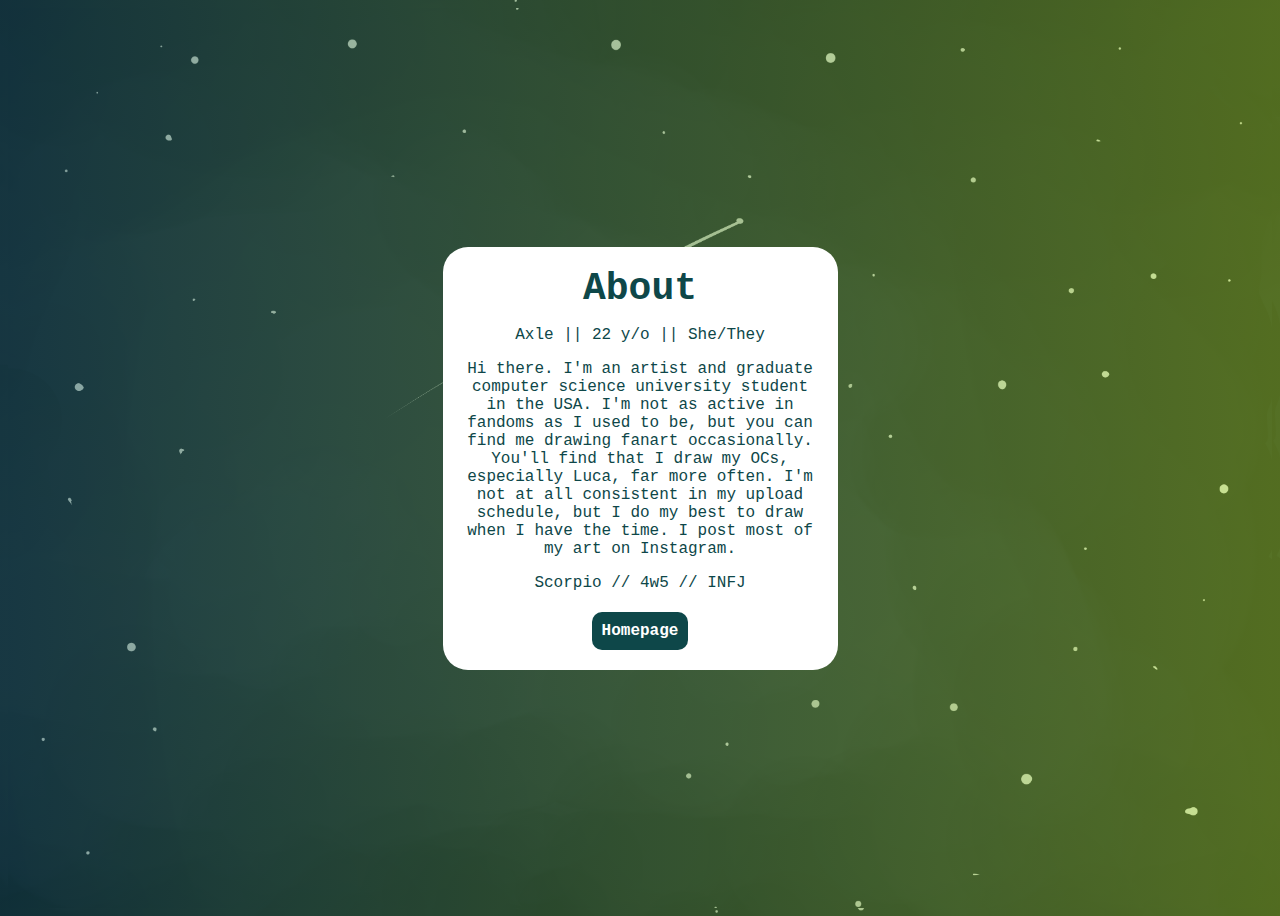
==== about.html @ dbf54ef5 "Initial commit." ====
<!DOCTYPE html>

<html>
<head>
    <title>AnxiousGlxtch</title>
    <link rel="stylesheet" type="text/css" href="assets/css/index.css">
</head>

<body>
    <div class="home-container">
        <div class="top-card">
            <h1 class="title">About</h1>
            <p class="paragraph">
                Axle || 22 y/o || She/They
            </p>
            <p class="paragraph">
                Hi there. I'm an artist and graduate computer science university student in the USA.
                I'm not as active in fandoms as I used to be, but you can find me drawing fanart occasionally.
                You'll find that I draw my OCs, especially Luca, far more often. I'm not at all consistent in
                my upload schedule, but I do my best to draw when I have the time. I post most of my art on
                Instagram.
            </p>
            <p class="paragraph">
                Scorpio // 4w5 // INFJ
            </p>
            <div class="social-icon-container">
                <a
                    class="button-link"
                    href="index.html"
                >
                    <div class="button">
                        <p class="button-text">Homepage</p>
                    </div>
                </a>
            </div>
        </div>
    </div>
</body>

</html>
---- assets/css/index.css ----
html,body {
    font-family: "Courier New", Courier, monospace;
    background: linear-gradient(to right,rgba(14, 71, 73, 0.5), rgba(149, 198, 35, 0.5)), url('../bg.png');
    background-size: cover;
    color: #0E4749;
}

/* Special ids for titles and description */
#name {
    font-size: 38px;
    font-weight: 1000;
    margin-top:20px;
    margin-bottom:0px;
}

#username {
    color: #95c623;
    font-size: 18px;
    font-weight: bold;
    margin-top: 2px;
    margin-bottom: 0px;
}

#description {
    font-size: 14px;
    margin-top: 10px;
    margin-bottom:0px;
    text-align: center;
}

/* Other styles */

div.home-container {
    min-height: 100vh;
    display: flex;
    flex-direction: column;
    justify-content: center;
    align-items: center;
}

div.top-card {
    display: flex;
    flex-direction: column;
    align-items:center;
    justify-content: center;
    background-color: white !important;
    border-radius: 25px;
    padding: 20px;
    max-width: 355px;
}

div.social-icon-container {
    display: flex;
    align-items: center;
    padding-top:20px
}

div.button {
    background-color: #0E4749;
    padding: 10px;
    margin-left:2px;
    margin-right: 2px;
    border-radius: 10px;
}

p.button-text {
    margin: 0px;
    font-weight: 800;
    color: white;
}

a.button-link {
    text-decoration: none;
    color:inherit;
}

a.button-link:hover {
    color:grey;
}

img.user-icon {
    max-width: 250px;
    max-height: 250px;
    min-width: 100px;
    min-height: 100px;
    border-radius: 50%;
}

.social-icon {
    margin-right: 5px;
    margin-left: 5px;
    font-size: 2.5em;
    color: #0E4749
}

a.social-link {
    color:inherit;
}

a.social-link:hover {
    color: grey;
}

h1.title {
    font-weight: 900;
    margin: 0px;
    font-size: 38px;
}

h2.subtitle {
    margin-bottom: 0px;
    font-size: 28px;
}

p.paragraph {
    font-size: 12pt;
    margin-bottom: 0px;
    text-align: center;
}
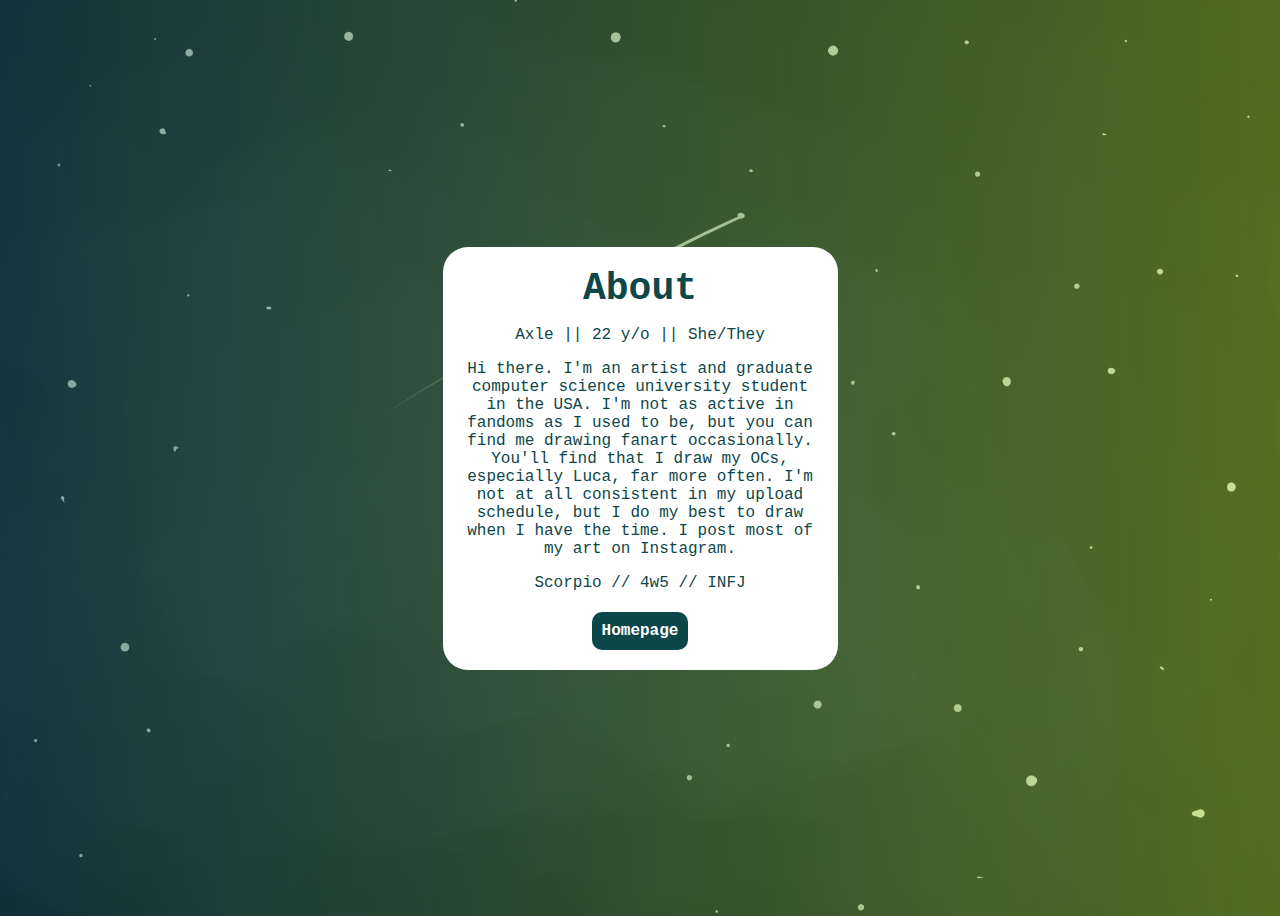
==== commit 29577f71: "Updated scaling issues, new favicon" ====
--- a/about.html
+++ b/about.html
@@ -4,6 +4,11 @@
 <head>
     <title>AnxiousGlxtch</title>
     <link rel="stylesheet" type="text/css" href="assets/css/index.css">
+    <meta name="viewport" content="width=device-width, initial-scale=1.0">
+    <link rel="apple-touch-icon" sizes="180x180" href="assets/favicon/apple-touch-icon.png">
+    <link rel="icon" type="image/png" sizes="32x32" href="assets/favicon/favicon-32x32.png">
+    <link rel="icon" type="image/png" sizes="16x16" href="assets/favicon/favicon-16x16.png">
+    <link rel="manifest" href="assets/favicon/site.webmanifest">
 </head>
 
 <body>
--- a/assets/css/index.css
+++ b/assets/css/index.css
@@ -1,8 +1,11 @@
-html,body {
-    font-family: "Courier New", Courier, monospace;
+html {
     background: linear-gradient(to right,rgba(14, 71, 73, 0.5), rgba(149, 198, 35, 0.5)), url('../bg.png');
     background-size: cover;
     color: #0E4749;
+}
+
+body {
+    font-family: "Courier New", Courier, monospace;
 }
 
 /* Special ids for titles and description */
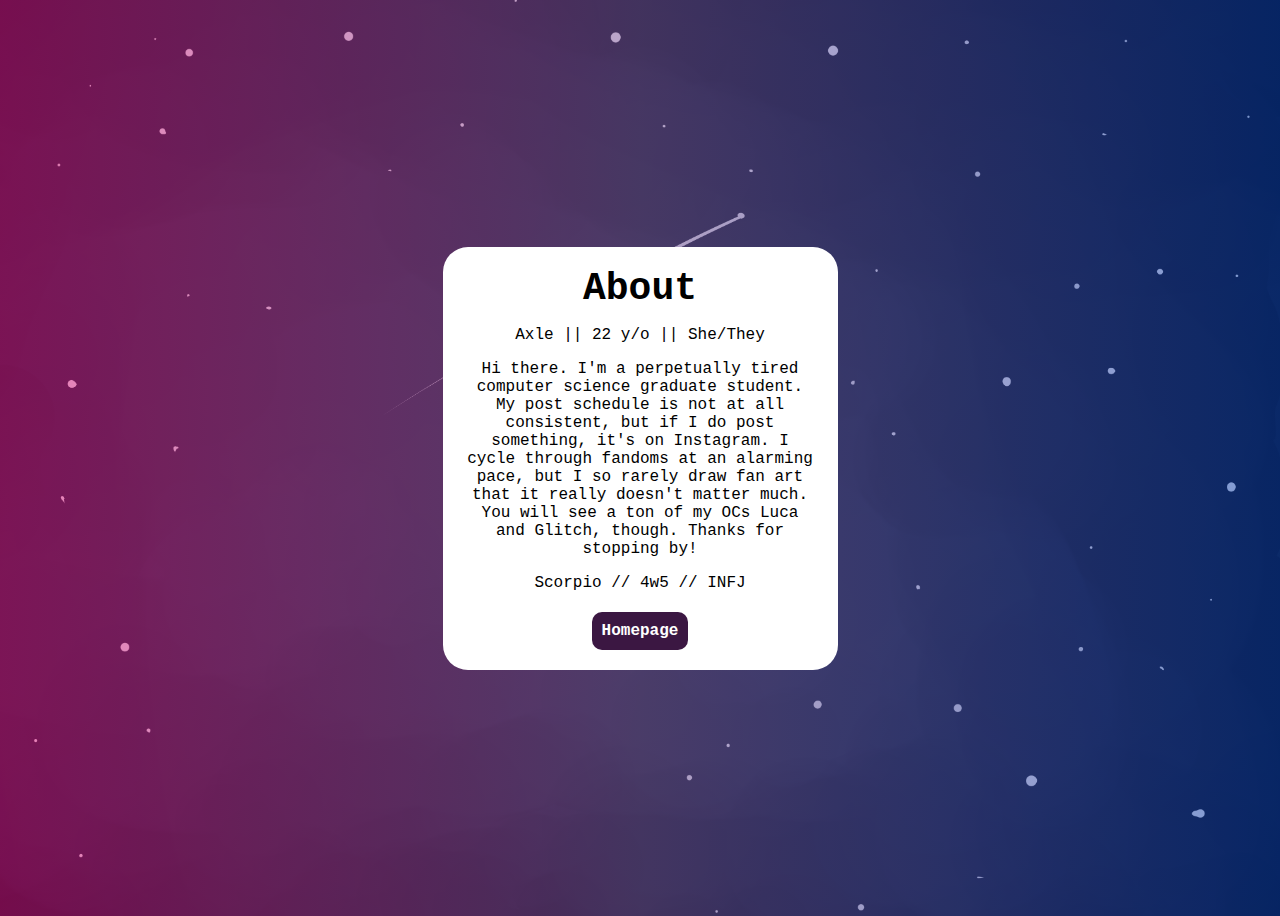
==== commit 44b7a044: "Updated about section." ====
--- a/about.html
+++ b/about.html
@@ -19,11 +19,11 @@
                 Axle || 22 y/o || She/They
             </p>
             <p class="paragraph">
-                Hi there. I'm an artist and graduate computer science university student in the USA.
-                I'm not as active in fandoms as I used to be, but you can find me drawing fanart occasionally.
-                You'll find that I draw my OCs, especially Luca, far more often. I'm not at all consistent in
-                my upload schedule, but I do my best to draw when I have the time. I post most of my art on
-                Instagram.
+                Hi there. I'm a perpetually tired computer science graduate student.
+                My post schedule is not at all consistent, but if I do post something,
+                it's on Instagram. I cycle through fandoms at an alarming pace, but I 
+                so rarely draw fan art that it really doesn't matter much. You will
+                see a ton of my OCs Luca and Glitch, though. Thanks for stopping by!
             </p>
             <p class="paragraph">
                 Scorpio // 4w5 // INFJ
--- a/assets/css/index.css
+++ b/assets/css/index.css
@@ -1,7 +1,6 @@
 html {
-    background: linear-gradient(to right,rgba(14, 71, 73, 0.5), rgba(149, 198, 35, 0.5)), url('../bg.png');
+    background: linear-gradient(to right,rgba(214, 2, 112, 0.5), rgba(115, 79, 150, 0.5), rgba(0,56,168, 0.5)), url('../bg.png');
     background-size: cover;
-    color: #0E4749;
 }
 
 body {
@@ -10,6 +9,7 @@
 
 /* Special ids for titles and description */
 #name {
+    color:#3b1742;
     font-size: 38px;
     font-weight: 1000;
     margin-top:20px;
@@ -17,7 +17,7 @@
 }
 
 #username {
-    color: #95c623;
+    color: #3b1742;
     font-size: 18px;
     font-weight: bold;
     margin-top: 2px;
@@ -25,6 +25,7 @@
 }
 
 #description {
+    color: #3b1742;
     font-size: 14px;
     margin-top: 10px;
     margin-bottom:0px;
@@ -59,7 +60,7 @@
 }
 
 div.button {
-    background-color: #0E4749;
+    background-color: #3b1742;
     padding: 10px;
     margin-left:2px;
     margin-right: 2px;
@@ -93,7 +94,7 @@
     margin-right: 5px;
     margin-left: 5px;
     font-size: 2.5em;
-    color: #0E4749
+    color: #3b1742;
 }
 
 a.social-link {
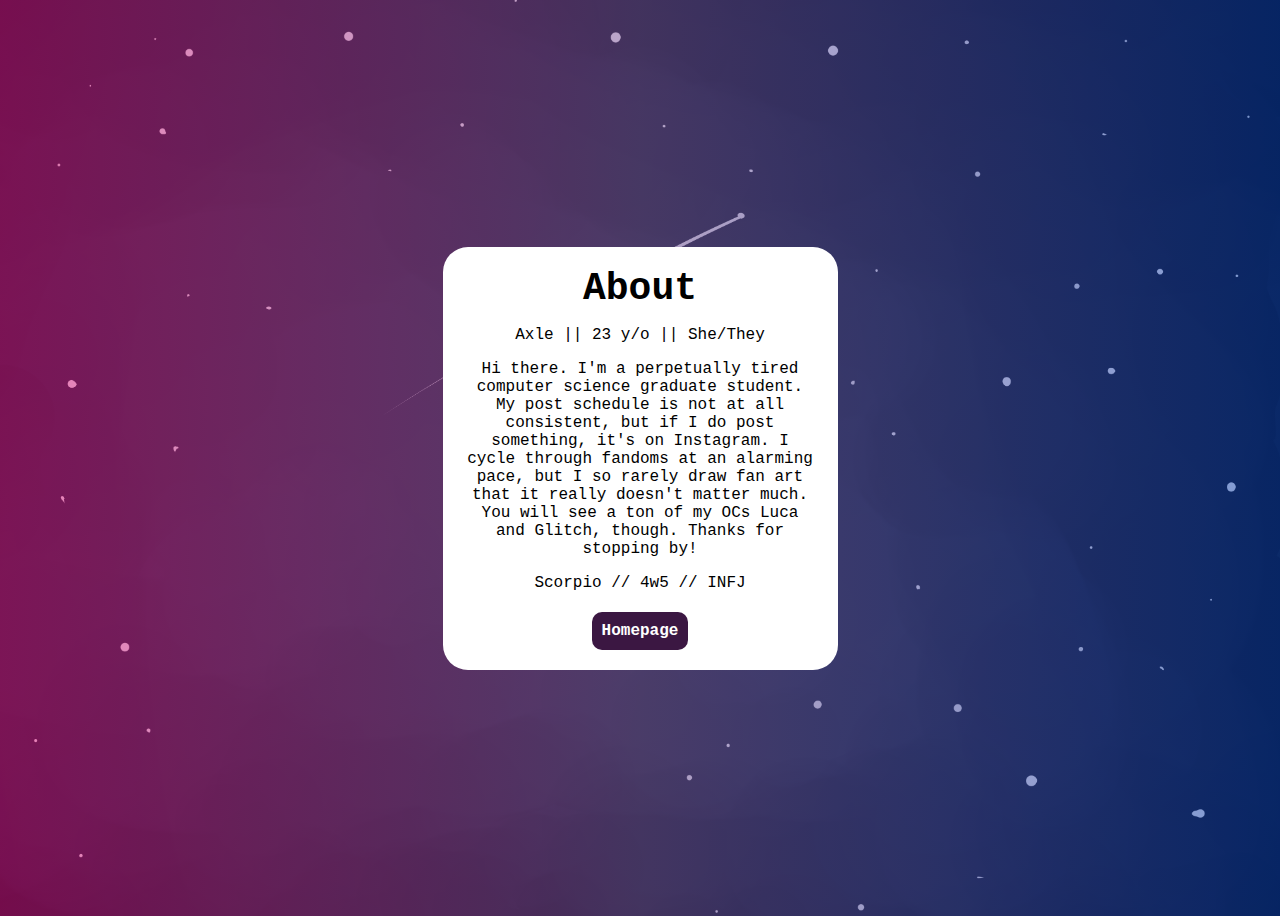
==== commit 89280520: "Updating for my birthday." ====
--- a/about.html
+++ b/about.html
@@ -16,7 +16,7 @@
         <div class="top-card">
             <h1 class="title">About</h1>
             <p class="paragraph">
-                Axle || 22 y/o || She/They
+                Axle || 23 y/o || She/They
             </p>
             <p class="paragraph">
                 Hi there. I'm a perpetually tired computer science graduate student.
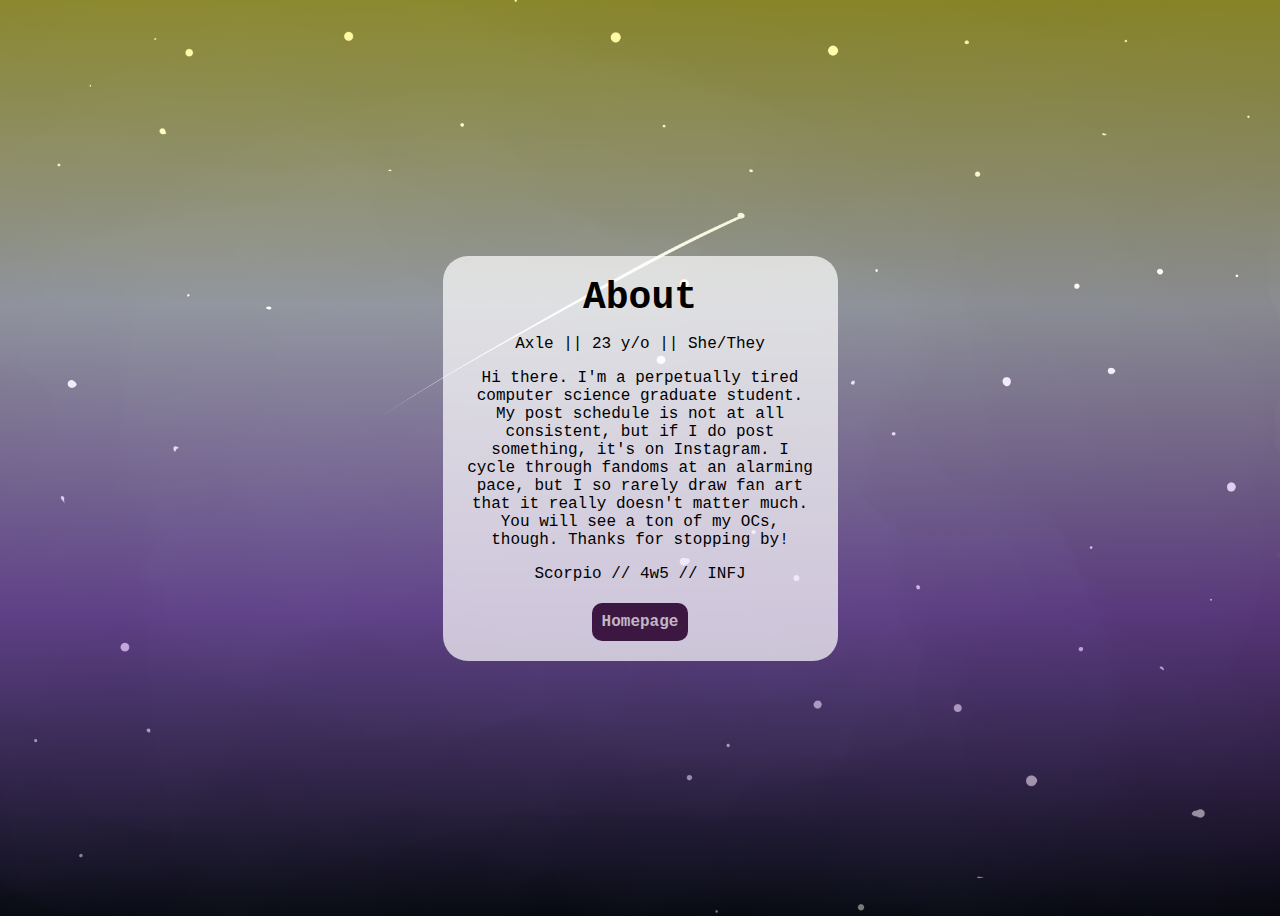
==== commit 5e4b8e56: "Cosmetic updates." ====
--- a/about.html
+++ b/about.html
@@ -23,7 +23,7 @@
                 My post schedule is not at all consistent, but if I do post something,
                 it's on Instagram. I cycle through fandoms at an alarming pace, but I 
                 so rarely draw fan art that it really doesn't matter much. You will
-                see a ton of my OCs Luca and Glitch, though. Thanks for stopping by!
+                see a ton of my OCs, though. Thanks for stopping by!
             </p>
             <p class="paragraph">
                 Scorpio // 4w5 // INFJ
--- a/assets/css/index.css
+++ b/assets/css/index.css
@@ -1,5 +1,5 @@
 html {
-    background: linear-gradient(to right,rgba(214, 2, 112, 0.5), rgba(115, 79, 150, 0.5), rgba(0,56,168, 0.5)), url('../bg.png');
+    background: linear-gradient(rgba(255, 244, 48, 0.5), rgba(255, 255, 255, 0.5), rgba(156, 89, 209, 0.5), rgba(0, 0, 0, 0.5)), url('../bg.png');
     background-size: cover;
 }
 
@@ -47,7 +47,7 @@
     flex-direction: column;
     align-items:center;
     justify-content: center;
-    background-color: white !important;
+    background-color: rgba(255, 255, 255, 0.7) !important;
     border-radius: 25px;
     padding: 20px;
     max-width: 355px;
@@ -70,7 +70,7 @@
 p.button-text {
     margin: 0px;
     font-weight: 800;
-    color: white;
+    color: rgba(255, 255, 255, 0.7);
 }
 
 a.button-link {
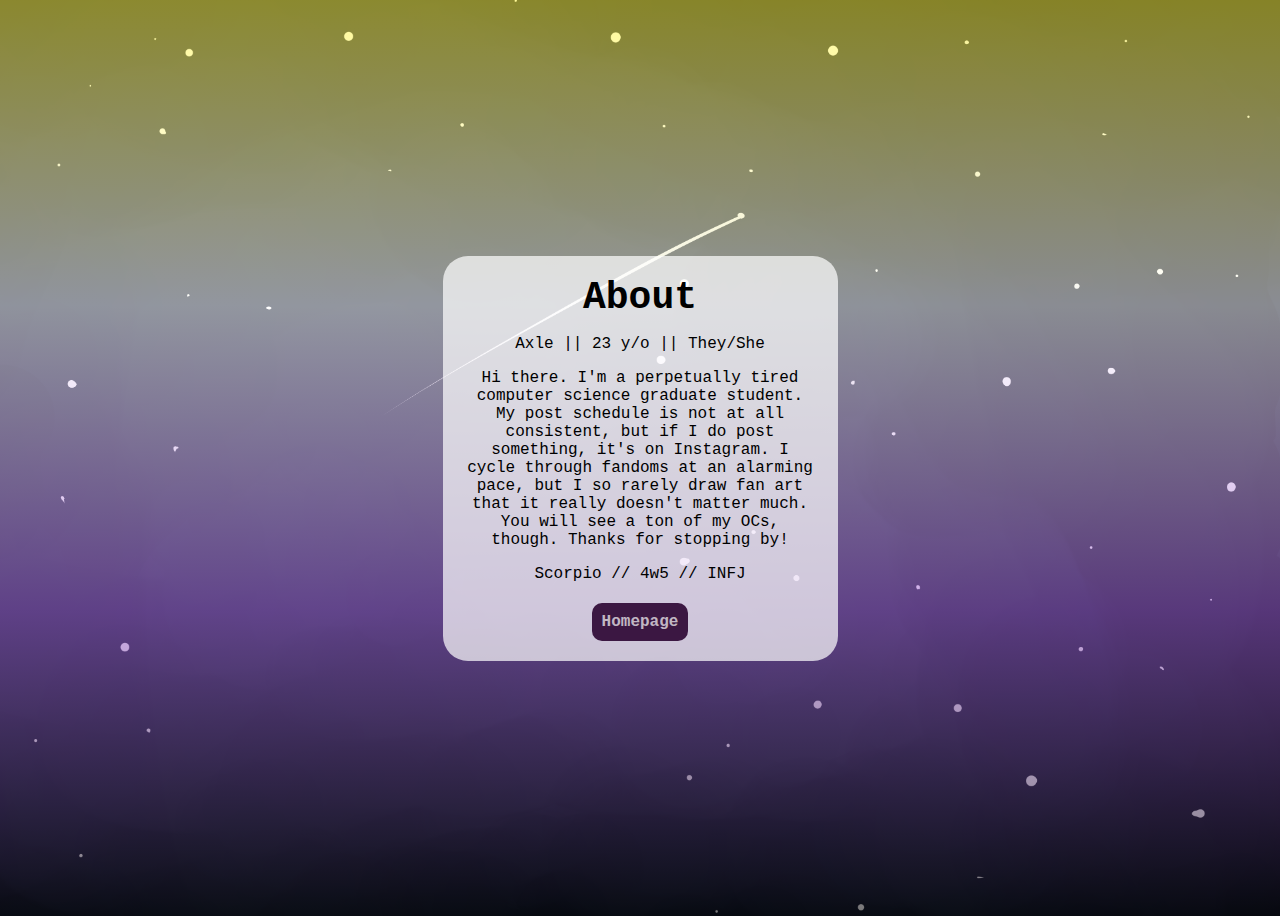
==== commit 6b7604f8: "Pronoun update." ====
--- a/about.html
+++ b/about.html
@@ -16,7 +16,7 @@
         <div class="top-card">
             <h1 class="title">About</h1>
             <p class="paragraph">
-                Axle || 23 y/o || She/They
+                Axle || 23 y/o || They/She
             </p>
             <p class="paragraph">
                 Hi there. I'm a perpetually tired computer science graduate student.
